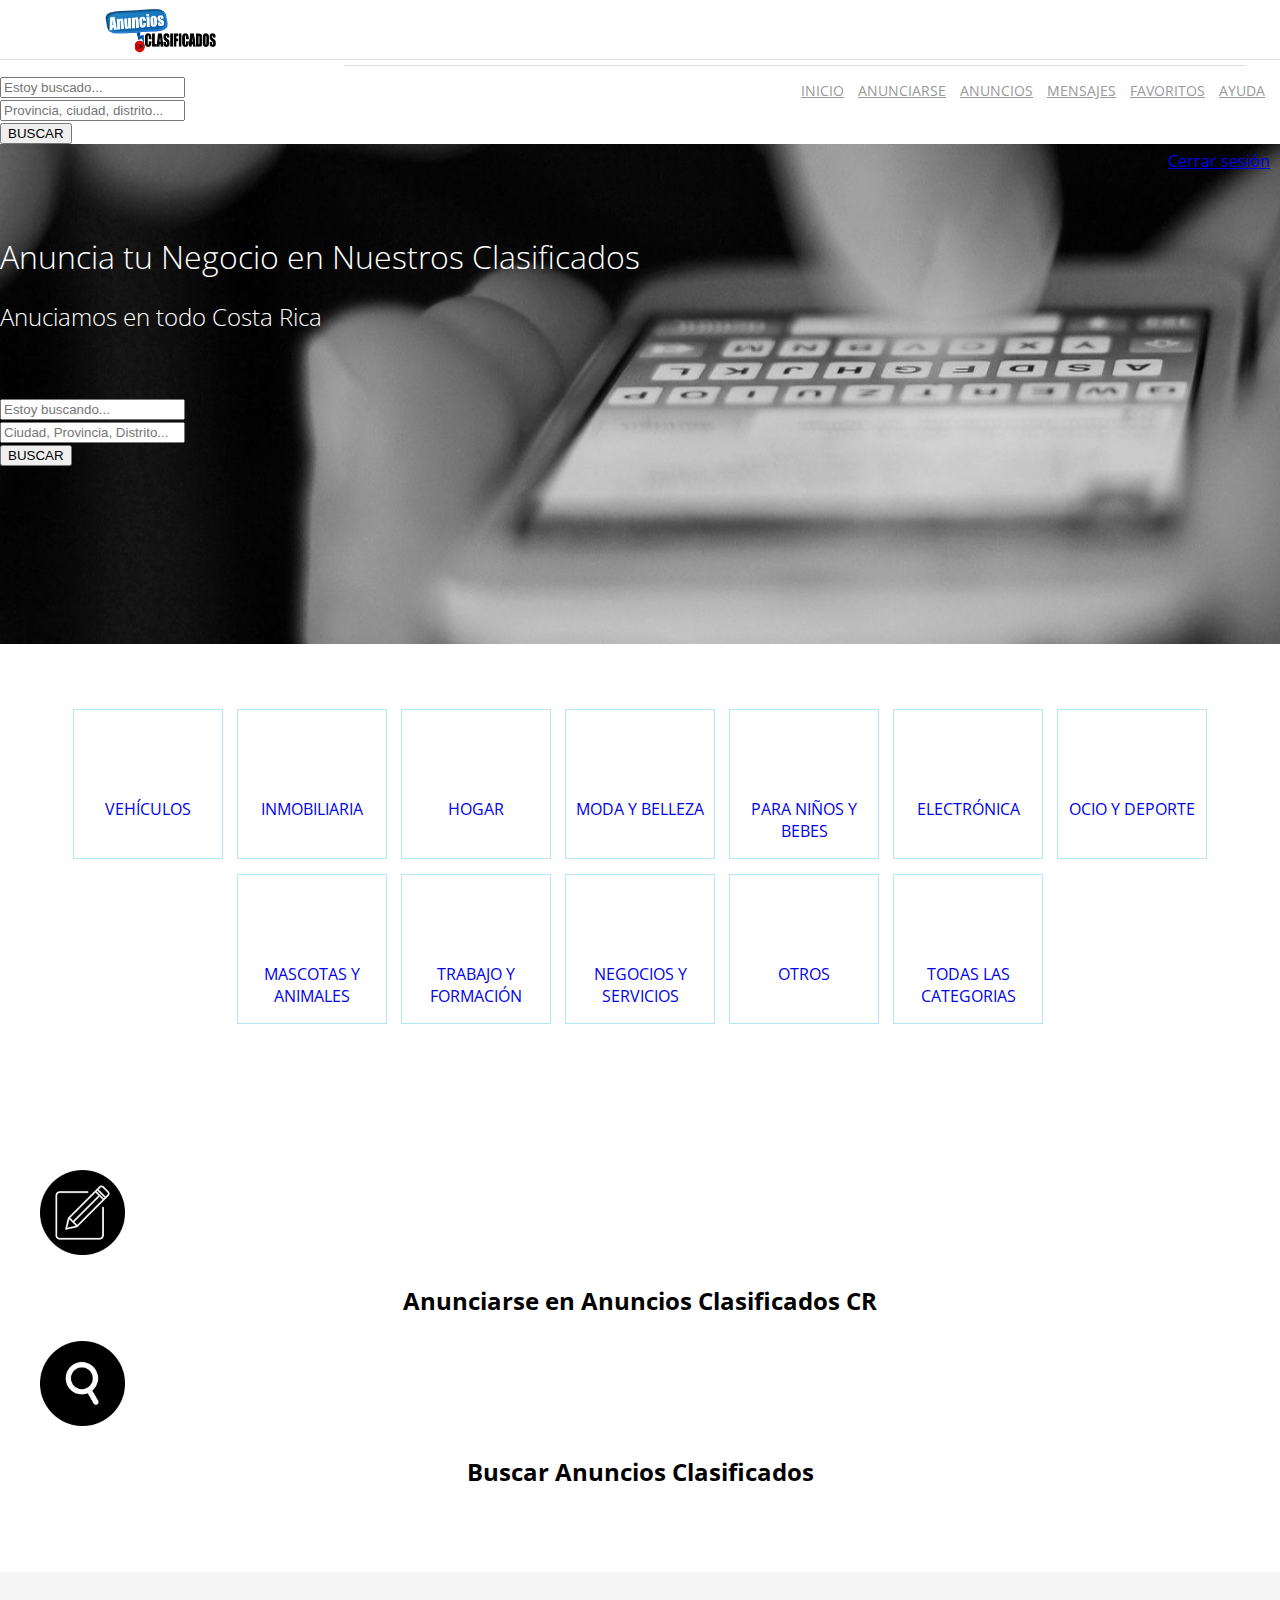
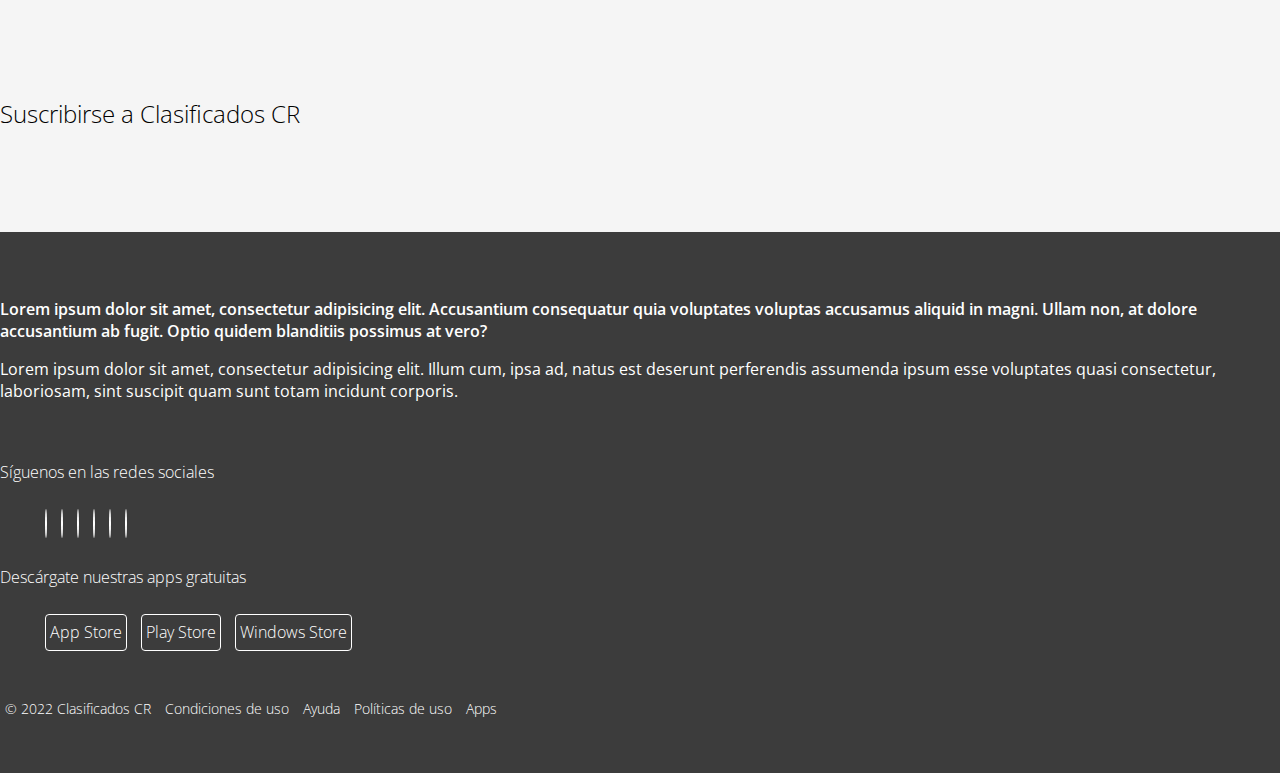
==== index.html @ 0e3de557 "Update index.html" ====
<!DOCTYPE html>
<html lang="es">
<head>
	<meta charset="UTF-8">
	<meta name="viewport" content="width=device-width, user-scalable=no, initial-scale=1.0, maximum-scale=1.0, minimum-scale=1.0">
	<title>Anuncios Clasificados CR</title>
        <meta name="description" content="Anuncios Clasificados en todo Costa Rica">
        <meta name="keywords" content="costa rica, san ramón, alajuela, grecia, costa rica, palmares, naranjo, sarchi, san jose, todo costa rica, zona occidente, zona occidente costa rica, zona occidental, zona occidental costa rica">
        <meta name="author" content="Anuncios Clasificados Costa Rica">
        <meta name="format-detection" content="telephone=no">
        <meta name="viewport" content="width=device-width, height=device-height, initial-scale=1.0">
        <meta http-equiv="X-UA-Compatible" content="IE=edge">
        <meta charset="utf-8">
        <link rel="icon" href="images/favicon.ico" type="image/x-icon">
	<link href='https://fonts.googleapis.com/css?family=Open+Sans:400,300,600,700' rel='stylesheet' type='text/css'>
	<link rel="stylesheet" href="css/main.css">
	<link rel="stylesheet" href="path/to/font-awesome/css/font-awesome.min.css">
	</head>
<body>
	<!-- ====== Barra de navegacion ======-->
	<div class="full-width NavBar">
		<div class="full-width text-semi-bold NavBar-logo">
                <figure class="figure-light"><img class="img-centered" src="assets/img/clasificadoscr.png" alt="" width="115" height="42"/>
                <figcaption>
		</div>
		<nav class=" full-width NavBar-Nav">
			<div class="full-width NavBar-Nav-bg hidden-md hidden-lg show-menu-mobile"></div>
			<ul class="list-unstyled full-width menu-mobile-c">
				<div class="full-width hidden-md hidden-lg header-menu-mobile">
					<i class="fa fa-times header-menu-mobile-close-btn show-menu-mobile" aria-hidden="true"></i>
					<!--<i class="fa fa-user NavBar-Nav-icon header-menu-mobile-icon" aria-hidden="true"></i>-->
					<img src="assets/img/user.png" alt="" class="header-menu-mobile-icon">
					<div class="divider"></div>
					<a href="#!" class="btn btn-success header-menu-mobile-btn">
						<i class="fa fa-sign-out fa-fw" aria-hidden="true"></i> Cerrar sesión
					</a>
				</div>
				<li>
					<a href="index.html">
						<i class="fa fa-home fa-fw hidden-md hidden-lg" aria-hidden="true"></i> INICIO
					</a>
				</li>
				<li>
					<a href="anunciarse.html">
						<i class="fa fa-pencil-square-o fa-fw hidden-md hidden-lg" aria-hidden="true"></i>  ANUNCIARSE
					</a>
				</li>
				<li>
					<a href="anuncios.html">
						<i class="fa fa-object-group fa-fw hidden-md hidden-lg" aria-hidden="true"></i> ANUNCIOS
					</a>
				</li>
				<li>
					<a href="messages.html">
						<i class="fa fa-commenting-o fa-fw hidden-md hidden-lg" aria-hidden="true"></i> MENSAJES
					</a>
				</li>
				<li>
					<a href="favorites.html">
						<i class="fa fa-heart-o fa-fw hidden-md hidden-lg" aria-hidden="true"></i> FAVORITOS
					</a>
				</li>
				<li>
					<a href="help.html">
						<i class="fa fa-life-ring fa-fw hidden-md hidden-lg" aria-hidden="true"></i> AYUDA
					</a>
				</li>
			</ul>
		</nav>
		<i class="fa fa-bars hidden-md hidden-lg btn-mobile-menu show-menu-mobile" aria-hidden="true"></i>
		<i class="fa fa-search hidden-md hidden-lg btn-mobile-menu btn-search-mobile" aria-hidden="true"></i>
	</div>
	<!-- ====== PopUpLogin ======-->
	<section class=" full-width PopUpLogin">
		<ul class="nav nav-tabs nav-justified" role="tablist">
			<li role="presentation" class="active"><a href="#LoginTab1" aria-controls="LoginTab1" role="tab" data-toggle="tab">PARTICULAR</a></li>
			<li role="presentation"><a href="#LoginTab2" aria-controls="LoginTab2" role="tab" data-toggle="tab">TIENDA VIRTUAL</a></li>
		</ul>
		<div class="tab-content">
			<div role="tabpanel" class="tab-pane fade in active" id="LoginTab1">
				<form action="login.html" style="padding-top: 15px;">
					<div class="form-group">
					    <input type="email" class="form-control input-lg" placeholder="Email" required="">
					</div>
					<div class="form-group">
					    <input type="password" class="form-control input-lg" placeholder="Contraseña" required="">
					</div>
					<a class="text-left text-light" href="#!">No recuerdo mi contraseña</a>
					<div class="checkbox full-width">
					    <label>
					      <input type="checkbox"> No cerrar sesión
					    </label>
					</div>
					<button class="btn btn-danger btn-lg" type="submit">INICIAR SESIÓN</button>
				</form>
				<div class="full-width divider"></div>
				<h4 class="text-center">¿Aún no tienes cuenta?</h4>
				<a class="text-light" href="newaccount.html">CRÉATE UNA GRATIS</a>
			</div>
			<div role="tabpanel" class="tab-pane fade" id="LoginTab2">
				<form action="login.html" style="padding-top: 15px;">
					<div class="form-group">
					    <input type="email" class="form-control input-lg" placeholder="Email" required="">
					</div>
					<div class="form-group">
					    <input type="password" class="form-control input-lg" placeholder="Contraseña" required="">
					</div>
					<a class="text-left text-light" href="#!">No recuerdo mi contraseña</a>
					<div class="checkbox full-width">
					    <label>
					      <input type="checkbox"> No cerrar sesión
					    </label>
					</div>
					<button class="btn btn-danger btn-lg" type="submit">INICIAR SESIÓN</button>
				</form>
			</div>
		</div>
	</section>
	<!-- ====== Buscador movil ======-->
	<section class="full-width hidden-md hidden-lg Search-mobile">
		<form action="commercial.html" style="padding-top: 15px;">
			<div class="form-group">
			    <input type="text" class="form-control input-lg" placeholder="Estoy buscado..." required="">
			</div>
			<div class="form-group">
			    <input type="text" class="form-control input-lg" placeholder="Provincia, ciudad, distrito..." required="">
			</div>
			<button class="btn btn-danger btn-lg" type="submit">BUSCAR</button>
		</form>
	</section>
	<!-- ====== Contenido de pagina ======-->
	<header class="full-width header-index">
				<div class="container">
			<div class="row">
				<div class="col-xs-12">
					<h1 class="text-center text-light1">Anuncia tu Negocio en Nuestros Clasificados</h1>
					<h2 class="text-center text-light1">Anuciamos en todo Costa Rica</h2>
				</div>
			</div>
		</div>
		<br><br>
		<div class="container">
			<div class="row">
				<div class="col-xs-12">
					<form action="commercial.html" class="form-inline text-center">
						<div class="form-group">
							<input type="text" class="form-control input-lg" placeholder="Estoy buscando...">
						</div>
						<div class="form-group">
							<input type="text" class="form-control input-lg" placeholder="Ciudad, Provincia, Distrito...">
						</div>
						<button type="submit" class="btn btn-danger btn-lg">BUSCAR</button>
					</form>
				</div>
			</div>
		</div>
	</header>
	<section class="section">
		<div class="container">
			<div class="full-width container-category">
				<a href="#!" id="categori-1">
					<i class="fa fa-car" aria-hidden="true"></i>
					<span>VEHÍCULOS</span>
				</a>
				<a href="#!" id="categori-2">
					<i class="fa fa-building" aria-hidden="true"></i>
					<span>INMOBILIARIA</span>
				</a>
				<a href="#!" id="categori-3">
					<i class="fa fa-home" aria-hidden="true"></i>
					<span>HOGAR</span>
				</a>
				<a href="#!" id="categori-4">
					<i class="fa fa-shopping-bag" aria-hidden="true"></i>
					<span>MODA Y BELLEZA</span>
				</a>
				<a href="#!" id="categori-5">
					<i class="fa fa-child" aria-hidden="true"></i>
					<span>PARA NIÑOS Y BEBES</span>
				</a>
				<a href="#!" id="categori-6">
					<i class="fa fa-plug" aria-hidden="true"></i>
					<span>ELECTRÓNICA</span>
				</a>
				<a href="#!" id="categori-7">
					<i class="fa fa-bicycle" aria-hidden="true"></i>
					<span>OCIO Y DEPORTE</span>
				</a>
				<a href="#!" id="categori-8">
					<i class="fa fa-paw" aria-hidden="true"></i>
					<span>MASCOTAS Y ANIMALES</span>
				</a>
				<a href="#!" id="categori-9">
					<i class="fa fa-graduation-cap" aria-hidden="true"></i>
					<span>TRABAJO Y FORMACIÓN</span>
				</a>
				<a href="#!" id="categori-10">
					<i class="fa fa-suitcase" aria-hidden="true"></i>
					<span>NEGOCIOS Y SERVICIOS</span>
				</a>
				<a href="#!" id="categori-11">
					<i class="fa fa-shopping-basket" aria-hidden="true"></i>
					<span>OTROS</span>
				</a>
				<a href="#!" id="categori-12">
					<i class="fa fa-star" aria-hidden="true"></i>
					<span>TODAS LAS CATEGORIAS</span>
				</a>
			</div>
		</div>
	</section>
     	<section class="section">
		<div class="container">
			<div class="row">
				<div class="col-xs-12 col-sm-6">
			         <figure class="figure-light"><img class="img-centered" src="assets/img/editar.png" alt="" width="85" height="85"/>
                                   <figcaption>
					<h3 class="lead1">
						Anunciarse en Anuncios Clasificados CR
					</h3>
				</div>
				<div class="col-xs-12 col-sm-6">
			         <figure class="figure-light"><img class="img-centered" src="assets/img/search.png" alt="" width="85" height="85"/>
                                   <figcaption>
					<h3 class="lead1">
						Buscar Anuncios Clasificados
					</h3>
				</div>
			</div>
		</div>
	</section>
	<section class="section" style="background-color: #F5F5F5">
		<div class="container">
			<div class="row">
				<div class="col-xs-12 col-sm-4">
					<figure class="full-width">
						<img src="assets/img/smartphone.png" alt="" class="img-responsive1" style="width: 50%; margin: 0 auto;">
					</figure>
				</div>
				<div class="col-xs-12 col-sm-8">
					<h2 class="text-center text-light">Suscribirse a Clasificados CR</h2>
					<br>
                <script charset="utf-8" type="text/javascript" src="//js.hsforms.net/forms/v2.js"></script>
                <script>
                hbspt.forms.create({
                region: "na1",
                portalId: "22189216",
                formId: "7a1f4c46-79ff-431f-abea-48fe8a814464"
                     });
                </script>
				</div>
			</div>
		</div>
	</section>
	<!-- ====== Pie de pagina ======-->
	<footer class="full-width footer">
		<div class="container">
			<p class="text-semi-bold">
				Lorem ipsum dolor sit amet, consectetur adipisicing elit. Accusantium consequatur quia voluptates voluptas accusamus aliquid in magni. Ullam non, at dolore accusantium ab fugit. Optio quidem blanditiis possimus at vero?
			</p>
			<p>
				Lorem ipsum dolor sit amet, consectetur adipisicing elit. Illum cum, ipsa ad, natus est deserunt perferendis assumenda ipsum esse voluptates quasi consectetur, laboriosam, sint suscipit quam sunt totam incidunt corporis.
			</p>
		</div>
		<br>
		<div class="container">
			<div class="row">
				<div class="col-xs-12 col-sm-6">
					<h4 class="text-light text-center">Síguenos en las redes sociales</h4>
					<ul class="list-unstyled fullwidth text-center footer-social">
						<li>
							<a href="#!">
								<i class="fa fa-facebook" aria-hidden="true"></i>
							</a>
						</li>
						<li>
							<a href="#!">
								<i class="fa fa-linkedin" aria-hidden="true"></i>
							</a>
						</li>
						<li>
							<a href="#!">
								<i class="fa fa-google-plus" aria-hidden="true"></i>
							</a>
						</li>
						<li>
							<a href="#!">
								<i class="fa fa-twitter" aria-hidden="true"></i>
							</a>
						</li>
						<li>
							<a href="#!">
								<i class="fa fa-youtube" aria-hidden="true"></i>
							</a>
						</li>
						<li>
							<a href="#!">
								<i class="fa fa-instagram" aria-hidden="true"></i>
							</a>
						</li>
					</ul>
				</div>
				<div class="col-xs-12 col-sm-6">
					<h4 class="text-light text-center">Descárgate nuestras apps gratuitas</h4>
					<ul class="list-unstyled fullwidth text-center footer-app-store">
						<li>
							<a href="#!">
								<i class="fa fa-apple" aria-hidden="true"></i> App Store
							</a>
						</li>
						<li>
							<a href="#!">
								<i class="fa fa-android" aria-hidden="true"></i> Play Store
							</a>
						</li>
						<li>
							<a href="#!">
								<i class="fa fa-windows" aria-hidden="true"></i> Windows Store
							</a>
						</li>
					</ul>
				</div>
			</div>
		</div>
		<br>
		<div class="container">
			<div class="col-xs-12">
				<ul class="list-unstyled text-center full-width footer-copyright">
					<li>&copy; 2022 Clasificados CR</li>
					<li><a href="#!">Condiciones de uso</a></li>
					<li><a href="#!">Ayuda</a></li>
					<li><a href="#!">Políticas de uso</a></li>
					<li><a href="#!">Apps</a></li>
				</ul>
			</div>
		</div>
	</footer>
	<script src="//ajax.googleapis.com/ajax/libs/jquery/1.11.2/jquery.min.js"></script>
	<script>window.jQuery || document.write('<script src="js/jquery-1.11.2.min.js"><\/script>')</script>
	<script src="js/bootstrap.min.js"></script>
	<script src="js/jquery.mCustomScrollbar.concat.min.js"></script>
	<script src="js/main.js"></script>
</body>
</html>
---- css/main.css ----
/*=======================================
======Importando archivos css externos */
@import url('normalize.css');
@import url('bootstrap.css');
@import url('jquery.mCustomScrollbar.css');
@import url('font-awesome.min.css');
/*=======================================
=====================Estilos generales */
body, html{
	padding: 0;
	margin: 0;
	position: relative;
	width: 100%;
	height: 100%;
	font-family: 'Open Sans', sans-serif;
	font-size: 16px;
}
a:hover,
a:focus,
a:active{
	text-decoration: none;
}
.text-light{ font-weight: 300; }
.text-semi-bold{ font-weight: 600; }
.text-bold{ font-weight: 700; }
.full-width{
	width: 100%;
	margin: 0;
	padding: 0;
	box-sizing: border-box;
}
.divider{
	width: 95%;
	display: block;
	margin: 5px auto;
	height: 0;
	border-top: 1px solid #E1E1E1;
}
.section{
	padding: 60px 0;
}
/*====Tablas con CSS==*/
.div-table{
	display: table;
	height: auto;
}
.div-table-row,
.div-table-cell{
	height: 32px;
	line-height: 32px;
	text-align: center;
}
.div-table-row{
	display: table-row;
}
.div-table-cell{
	display: table-cell;
	border: 1px solid #fff;
	box-sizing: border-box;
}
.div-table-cell-c{
	background-color: #F5F5F5;
	color: #333;
}
.custom-input-file{
    overflow: hidden;
    position: relative;
    cursor: pointer;
    height: 150px;
    width: 150px;
    line-height: 150px;
    text-align: center;
    font-size: 70px;
    color: #E1E1E1;
    border-radius: 100%;
    border: 2px dashed #E1E1E1;
    display: block;
    margin: 0 auto;
}
.custom-input-file .input-file {
    margin: 0;
    padding: 0;
    outline: 0;
    font-size: 10000px;
    border: 10000px solid transparent;
    opacity: 0;
    filter: alpha(opacity=0);
    position: absolute;
    right: -1000px;
    top: -1000px;
    cursor: pointer;
}
.media-object{
	width: 64px;
	height: 64px;
	border-radius: 100%;
}
.res-msj{
	margin-top: 10px;
	display: none;
}
/*====Barra de navegacion==*/
.NavBar,
.NavBar-logo,
.NavBar-Nav,
.NavBar-Nav ul,
.NavBar-Nav ul div{
	height: 60px;
	line-height: 60px;
	position: relative;
}
.NavBar{
	border-bottom: 1px solid #E1E1E1;
}
.NavBar-logo,
.NavBar-Nav{
	position: absolute;
	top: 0;
}
.NavBar-logo{
	width: 25%;
	left: 0;
	color: #333;
	font-size: 27px;
	text-align: center;
}
.NavBar-logo figure,
.NavBar-logo figure img,
.NavBar-logo img{
	margin: 0 auto;
	padding: 0;
	height: 50px;
	display: block;
}
.NavBar-logo img,
.NavBar-logo figure img{
	padding-top: 5px;
	padding-bottom: 5px;
}
.NavBar-Nav{
	width: 75%;
	right: 0;
	text-align: right;
	padding-right: 10px;
}
.NavBar-Nav ul li{
	display: inline-block;
	margin: 0;
	padding: 0;
	position: relative;
	text-align: right;
}
.NavBar-Nav ul li a{
	box-sizing: border-box;
	text-align: center;
	font-size: 14px;
	padding: 0 5px;
	color: #999;
	position: relative;
	transition: all .3s ease-in-out;
	display: block;
}
.NavBar-Nav ul li a:hover{
	color: #333;
}
.NavBar-Nav-icon{
	width: 40px;
	height: 40px;
	line-height: 40px;
	border-radius: 50%;
	border: 2px solid rgb(145,153,161);
	color: rgb(145,153,161);
	text-align: center;
	font-size: 23px;
	margin: 0;
	padding: 0;
	background-color: rgb(220,220,220);
	position: relative;
	cursor: pointer;
	top: 3px;
}
img.NavBar-Nav-icon{
	top: 0;
	border-width: 1px;
}
/*====PopUpLogin==*/
.PopUpLogin{
	width: 400px;
	padding: 20px;
    background-color: #fff;
    border: 1px solid #ccc;
    position: absolute;
    top: 65px;
    right: 10px;
    z-index: 200;
    display: none;
}
.PopUpLogin a,
.PopUpLogin button{
	display: block;
	text-align: center;
	margin: 9px auto;
}
.PopUpLogin:after,
.PopUpLogin:before {
	bottom: 100%;
	right: 12px;
	border: solid transparent;
	content: " ";
	height: 0;
	width: 0;
	position: absolute;
	pointer-events: none;
}
.PopUpLogin:after {
	border-color: rgba(136, 183, 213, 0);
	border-bottom-color: #fff;
	border-width: 10px;
	margin-right: 0px;
}
.PopUpLogin:before {
	border-color: rgba(194, 225, 245, 0);
	border-bottom-color: #ccc;
	border-width: 12px;
	margin-right: -2px;
}
.PopUpLogin-2{
	width: 200px;
	padding: 10px 0;
}
.PopUpLogin-2 a,
.PopUpLogin-2 button{
	margin: 0;
	text-align: left;
	padding: 7px 10px;
	color: #333333;
	font-weight: 300;
	font-size: 14px;
}
.PopUpLogin-2 a:hover,
.PopUpLogin-2 button:hover{
	background-color: #F5F5F5;
}
/*====Footer==*/
.footer{
	background-color: #3C3C3C;
	color: #fff;
	padding: 50px 0;
	position: relative;
}
.footer ul li,
.social-post li{
	display: inline-block;
}
.footer ul li a{
	text-decoration: none;
	color: #fff;
}
.footer-social li a i{
	width: 40px;
	height: 40px;
	line-height: 40px;
	margin: 5px;
	font-size: 20px;
	border-radius: 50%;
	border: 1px solid #FFF;
	transition: all .3s ease-in-out;
}
.footer-social li a i:hover,
.footer-app-store li a:hover{
	transform: scale(1.2);
}
.footer-social li a i.fa-facebook:hover{ background-color: #2B4073; }
.footer-social li a i.fa-linkedin:hover{ background-color: #278DD8; }
.footer-social li a i.fa-google-plus:hover{ background-color: #C63E24; }
.footer-social li a i.fa-twitter:hover{ background-color: #67CDEE; }
.footer-social li a i.fa-youtube:hover{ background-color: #D72823; }
.footer-social li a i.fa-instagram:hover{ background-color: #89A0B2; }
.footer-app-store li a{
	height: 35px;
	line-height: 35px;
	border-radius: 4px;
	font-weight: 300;
	border: 1px solid #FFF;
	padding: 0 4px;
	transition: all .3s ease-in-out;
	display: block;
	margin: 5px;
}
.footer-app-store li a:hover{ background-color: #76797C; }
.footer-copyright li{
	font-size: 14px;
	font-weight: 300;
	margin: 5px;
}
/*============================
login.html & newaccount.html*/
.container-login{
	border: 1px solid #ECEEEF;
    background-color: #F9F9F9;
    padding: 15px;
}
.container-login button{
	display: block;
	width: 100%;
}
.container-login a{
	display: block;
	text-align: center;
	margin: 20px 0;
}
.container-login-icon{
	position: relative;
	display: block;
	margin: 25px auto;
	width: 90px;
	height: 90px;
	line-height: 90px;
	font-size: 60px;
	text-align: center;
	border-radius: 100%;
	border: 2px solid #C62828;
	color: #B71C1C;
}
/*============================
==================index.html*/
.header-index{
	background: url(../assets/img/header-index.jpg) #fff no-repeat bottom left;
	background-size: cover;
	min-height: 500px;
	padding: 70px 0;
}
.container-category{
	text-align: center;
}
.container-category a{
	text-decoration: none;
	width: 150px;
	height: 150px;
	background-color: #FFF;
	border: 1px solid #B3E5FC;
	box-sizing: border-box;
	margin: 5px;
	display: inline-block;
	overflow: hidden;
	transition: all .3s ease-in-out;
	position: relative;
}
.container-category a:hover{ color: #FFF; }
.container-category i,
.container-category span{
	width: 100%;
	box-sizing: border-box;
	text-align: center;
	position: absolute;
	left: 0;
}
.container-category i{
	height: 90px;
	line-height: 90px;
	top: 0;
	font-size: 40px;
}
.container-category span{
	height: 60px;
	bottom: 0;
}
#categori-1:hover{ background-color: #E65100; border-color: #E65100; }
#categori-2:hover{ background-color: #B71C1C; border-color: #B71C1C; }
#categori-3:hover{ background-color: #1A237E; border-color: #1A237E; }
#categori-4:hover{ background-color: #03A9F4; border-color: #03A9F4; }
#categori-5:hover{ background-color: #263238; border-color: #263238; }
#categori-6:hover{ background-color: #AFB42B; border-color: #AFB42B; }
#categori-7:hover{ background-color: #00ACC1; border-color: #00ACC1; }
#categori-8:hover{ background-color: #EF6C00; border-color: #EF6C00; }
#categori-9:hover{ background-color: #00695C; border-color: #00695C; }
#categori-10:hover{ background-color: #607D8B; border-color: #607D8B; }
#categori-11:hover{ background-color: #1976D2; border-color: #1976D2; }
#categori-12:hover{ background-color: #3949AB; border-color: #3949AB; }
.icon-index{
	font-size: 90px;
	width: 170px;
	height: 170px;
	line-height: 170px;
	margin: 20px auto;
	display: block;
	padding: 0;
	text-align: center;
	border-radius: 100%;
	background-color: #B71C1C;
	color: #fff;
}
/*============================
=========commercial.html*/
.container-post{
	padding: 20px 0;
}
.post{
	border: 1px solid #ECEEEF;
	height: 270px;
	width: 250px;
	display: inline-block;
	margin: 5px;
	position: relative;
	float: left;
	color: #9199A1;
}
.post:hover{
	color: #9199A1;
	background-color: #F5F5F5;
}
.post-img,
.post-info{
	position: relative;
	left: 0;
}
.post > figure,
.post > img,
.post-img{
	height: 186px;
	top: 0;
}
.post > figure > img,
.post-img > img{
	width: 100%;
	height: 100%;
}
.post-info{
	height: 82px;
	bottom: 0;
	padding: 5px;
}
.post-info-title{ font-size: 14px; }
.post-info-price{
	color: #F09000;
	font-size: 16px;
	font-weight: 600;
}
.post-info-zone,
.post-info-date,
.post-info-like{
	position: absolute;
}
.post-info-zone,
.post-info-date{
	bottom: 7px;
	font-size: 12px;
}
.post-info-zone{ left: 7px; }
.post-info-date{ right: 7px; }
.post-info-like{
	right: 7px;
	top: 7px;
	height: 25px;
	width: 25px;
	line-height: 27px;
	text-align: center;
	border-radius: 100%;
	background-color: #fff;
	cursor: pointer;
}
.post-block{
	display: block;
	float: none;
	width: 100%;
	height: 186px;
}
.post-block .post-img,
.post-block .post-info{
	height: 186px;
	position: absolute;
	top: 0;
}
.post-block .post-img{
	width: 250px;
	left: 0;
	z-index: 2;
}
.post-block .post-info{
	right: 0;
	width: 100%;
	padding: 15px;
	padding-left: 265px;
	z-index: 1;
}
.post-block .post-info-zone{ left: 15px; }
.post-block .post-info-date{ right: 15px; }
/*============================
===================post.html*/
.post-user-info{
	margin: 7px 0;
	background-color: #F5F5F5;
	padding: 10px;
}
.post-user-info i.NavBar-Nav-icon,
.post-user-info img.NavBar-Nav-icon{
	cursor: inherit;
	height: 70px;
	width: 70px;
	line-height: 70px;
	font-size: 40px;
	margin: 7px auto;
	display: block;
}
.post-user-info p{
	height: 32px;
	line-height: 32px;
	margin: 5px 0;
	text-align: center;
}
.social-post li a{ color: #999; }
.social-post li a i{ border-color: #999; }
.social-post li a i:hover{
	color: #FFF;
	border-color: #FFF;
}
.bar-info-user{
	margin-bottom: 20px;
}
.bar-info-user,
.bar-info-user i,
.bar-info-user div{
	height: 32px;
	line-height: 32px;
}
.bar-info-user i,
.bar-info-user div{
	display: inline-block;
}
.bar-info-user i{
	width: 32px;
	border-radius: 100%;
	background-color: #999;
	text-align: center;
	color: #FFF;
}
.bar-info-user div{
	border-bottom: 2px solid #009F97;
}
.perfil-password{ display: none; }
/*=========================
=========== Media Queries*/
@media (max-width: 991px) {
	.NavBar,
	.NavBar-logo,
	.btn-mobile-menu{
		height: 48px;
		width: 100%;
		line-height: 48px;
		position: relative;
		color: #921B80;
	}
	.NavBar-logo{
		text-align: left;
		padding-left: 10px;
	}
	.NavBar-logo figure,
	.NavBar-logo figure img,
	.NavBar-logo img{
		margin: 0;
		height: 40px;
	}
	.NavBar-logo img,
	.NavBar-logo figure img{
		padding-top: 4px;
		padding-bottom: 4px;
	}
	.btn-mobile-menu{
		width: 48px;
		right: 0;
		cursor: pointer;
		font-size: 24px;
		text-align: center;
	}
	.btn-search-mobile{
		right: 48px;
	}
	.NavBar-Nav{
		position: fixed;
		width: 100%;
		height: 100%;
		padding-right: 0;
		z-index: 999;
		pointer-events: none;
		opacity: 0;
		transition: all .3s ease-in-out;
	}
	.NavBar-Nav-show{
		pointer-events: auto;
		opacity: 1;
	}
	.NavBar-Nav ul,
	.NavBar-Nav-bg,
	.btn-mobile-menu{
		position: absolute;
		top: 0;
	}
	.NavBar-Nav ul{
		z-index: 2;
		height: 100%;
		width: 300px;
		right: 0;
		background-color: #fff;
	}
	.NavBar-Nav ul div{
		height: auto;
		z-index: 5;
	}
	.NavBar-Nav ul li,
	.NavBar-Nav ul li a{
		display: block;
		width: 100%;
		height: 40px;
		line-height: 40px;
	}
	.NavBar-Nav ul li a{
		text-align: left;
		padding-left: 20px;
		font-weight: 300;
	}
	.NavBar-Nav-bg{
		left: 0;
		height: 100%;
		z-index: 1;
		background-color: rgba(0,0,0,.5);
	}
	.PopUpLogin{
		display: none !important;
	}
	.header-menu-mobile{
		background-color: #EEEEEE;
		border: 1px solid #E1E1E1;
		padding: 25px 15px;
	}
	.header-menu-mobile-icon{
		position: relative;
		top: 0;
		display: block;
		margin: 0 auto;
		width: 90px;
		height: 90px;
		line-height: 90px;
		font-size: 45px;
		cursor: inherit;
	}
	.header-menu-mobile-btn{
		display: block;
		width: 80%;
		margin: 9px auto;
	}
	.header-menu-mobile-close-btn{
		position: absolute;
		top: 0;
		left: 2px;
		width: 30px;
		height: 30px;
		line-height: 30px;
		cursor: pointer;
		text-align: center;
		font-size: 19px;
	}
	.Search-mobile{
		position: absolute;
		top: 48px;
		left: 0;
		border-top: 1px solid #E1E1E1;
		border-bottom: 1px solid #E1E1E1;
		padding: 20px;
		z-index: 99;
		background-color: #fff;
		display: none;
	}
	.Search-mobile button{
		display: block;
		width: 100%;
	}
	.menu-commercial{
		display: none;
	}
}
@media (max-width: 767px) {
	.div-table-cell-xs{
		width: 100%;
		display: block;
	}
	.bar-info-user{
		margin: 20px 0;
	}
	.user-menu-xs{
		display: none;
	}
}
@media (min-width: 768px) and (max-width: 991px) {
	.menu-commercial,
	.user-menu-xs{
		display: inherit !important;
	}
}
@media (min-width: 992px) and (max-width: 1199px) {
	.menu-commercial,
	.user-menu-xs{
		display: inherit !important;
	}
}
@media (min-width: 1200px) {
	.menu-commercial,
	.user-menu-xs{
		display: inherit !important;
	}
}

.text-light1 {
    font-weight: 300;
    color: white;
}

.img-responsive1 {
    padding-top: 40px;
}

.lead1 {
    font-size: 24px;
    font-weight: bold;
    text-align: center;
}
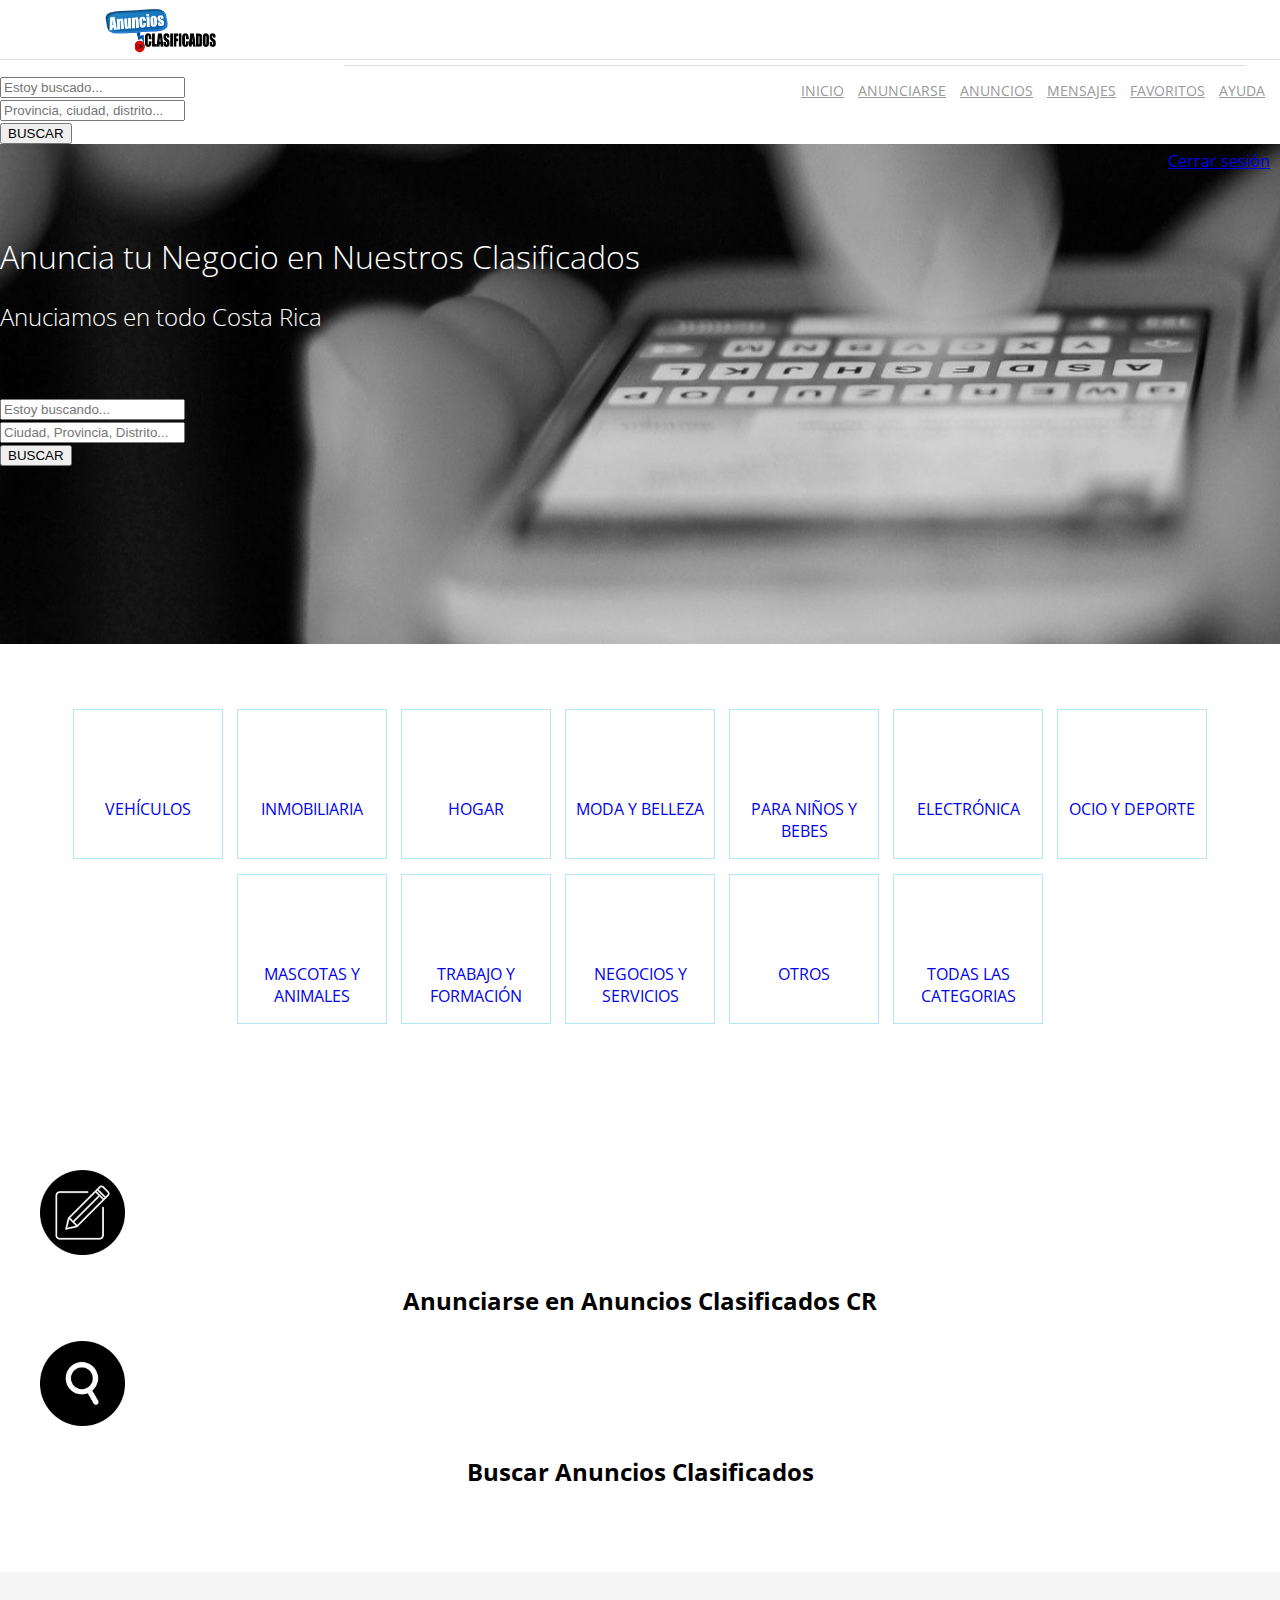
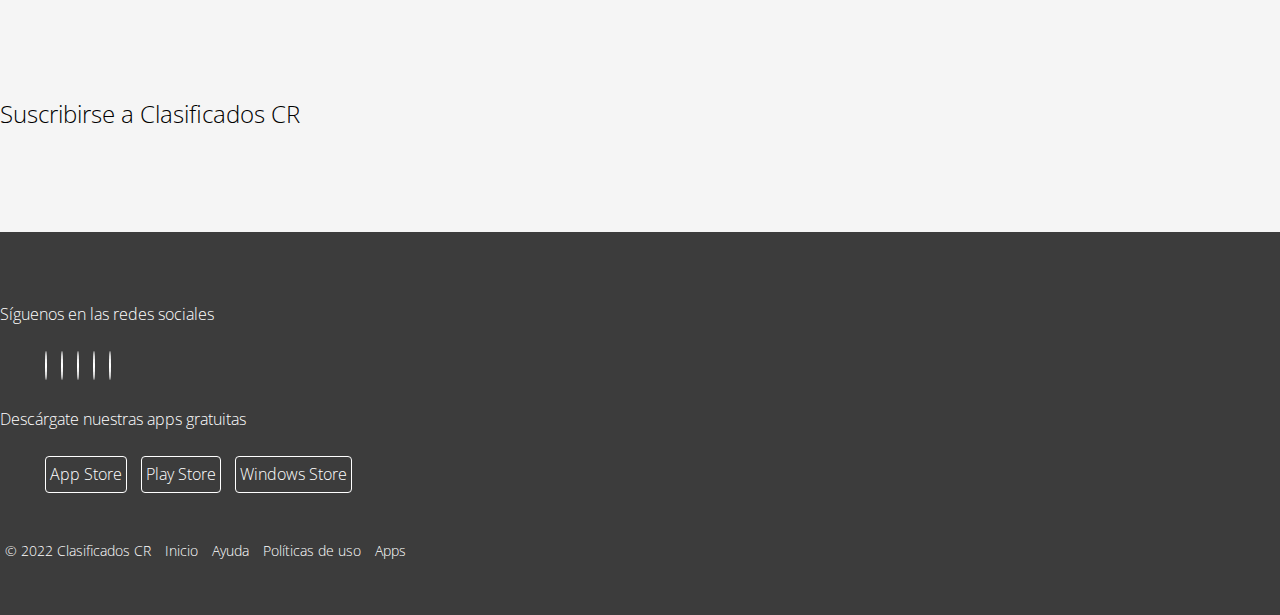
==== commit fb1a3643: "Update index.html" ====
--- a/index.html
+++ b/index.html
@@ -255,15 +255,6 @@
 	<!-- ====== Pie de pagina ======-->
 	<footer class="full-width footer">
 		<div class="container">
-			<p class="text-semi-bold">
-				Lorem ipsum dolor sit amet, consectetur adipisicing elit. Accusantium consequatur quia voluptates voluptas accusamus aliquid in magni. Ullam non, at dolore accusantium ab fugit. Optio quidem blanditiis possimus at vero?
-			</p>
-			<p>
-				Lorem ipsum dolor sit amet, consectetur adipisicing elit. Illum cum, ipsa ad, natus est deserunt perferendis assumenda ipsum esse voluptates quasi consectetur, laboriosam, sint suscipit quam sunt totam incidunt corporis.
-			</p>
-		</div>
-		<br>
-		<div class="container">
 			<div class="row">
 				<div class="col-xs-12 col-sm-6">
 					<h4 class="text-light text-center">Síguenos en las redes sociales</h4>
@@ -280,11 +271,6 @@
 						</li>
 						<li>
 							<a href="#!">
-								<i class="fa fa-google-plus" aria-hidden="true"></i>
-							</a>
-						</li>
-						<li>
-							<a href="#!">
 								<i class="fa fa-twitter" aria-hidden="true"></i>
 							</a>
 						</li>
@@ -327,7 +313,7 @@
 			<div class="col-xs-12">
 				<ul class="list-unstyled text-center full-width footer-copyright">
 					<li>&copy; 2022 Clasificados CR</li>
-					<li><a href="#!">Condiciones de uso</a></li>
+					<li><a href="#!">Inicio</a></li>
 					<li><a href="#!">Ayuda</a></li>
 					<li><a href="#!">Políticas de uso</a></li>
 					<li><a href="#!">Apps</a></li>
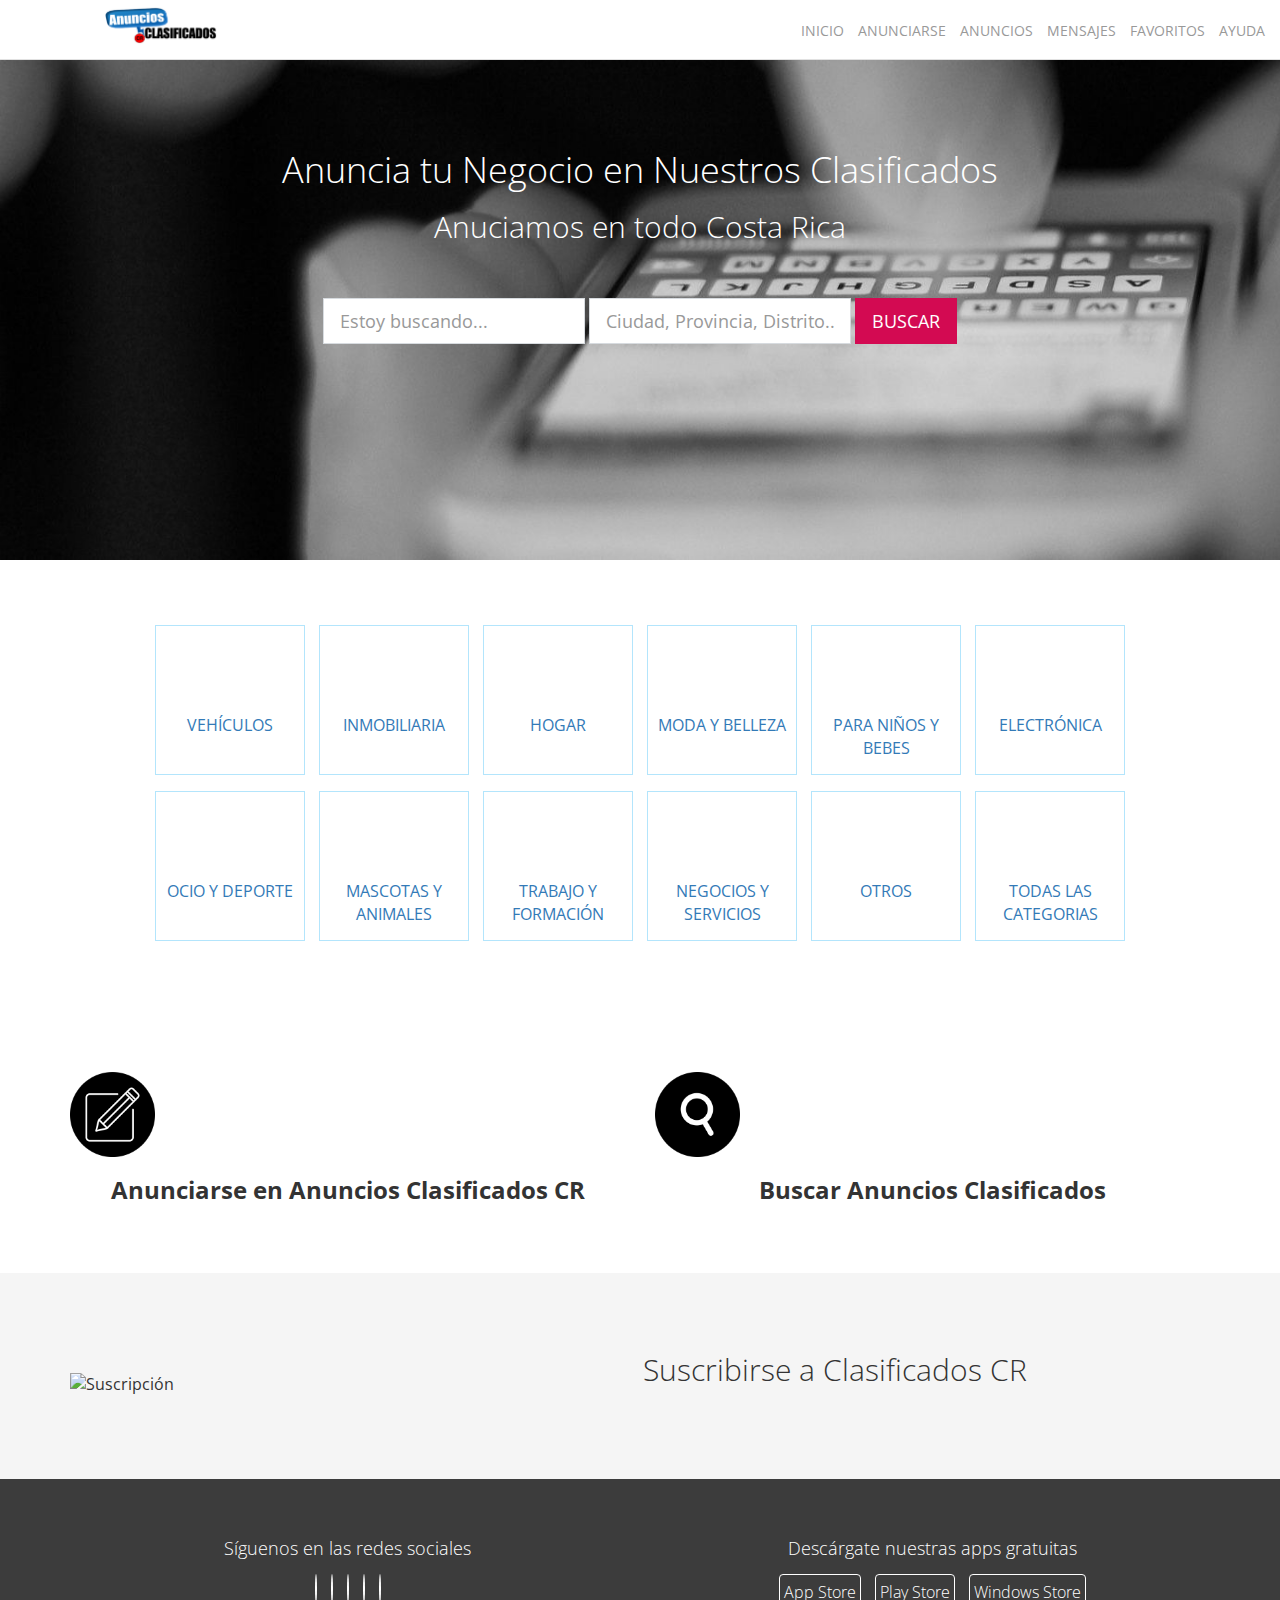
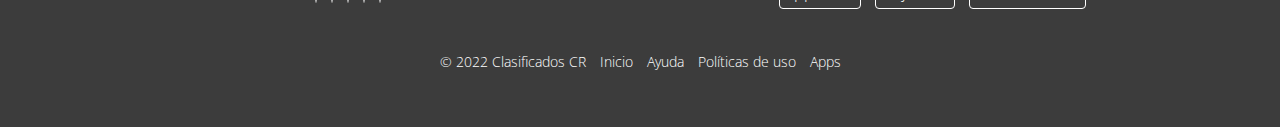
==== commit 909a3b90: "Update index.html" ====
--- a/index.html
+++ b/index.html
@@ -213,14 +213,14 @@
 		<div class="container">
 			<div class="row">
 				<div class="col-xs-12 col-sm-6">
-			         <figure class="figure-light"><img class="img-centered" src="assets/img/editar.png" alt="" width="85" height="85"/>
+			         <figure class="figure-light"><img class="class="img-responsive1" src="assets/img/editar.png" alt="" width="85" height="85"/>
                                    <figcaption>
 					<h3 class="lead1">
 						Anunciarse en Anuncios Clasificados CR
 					</h3>
 				</div>
 				<div class="col-xs-12 col-sm-6">
-			         <figure class="figure-light"><img class="img-centered" src="assets/img/search.png" alt="" width="85" height="85"/>
+			         <figure class="figure-light"><img class="class="img-responsive1" src="assets/img/search.png" alt="" width="85" height="85"/>
                                    <figcaption>
 					<h3 class="lead1">
 						Buscar Anuncios Clasificados
@@ -234,7 +234,7 @@
 			<div class="row">
 				<div class="col-xs-12 col-sm-4">
 					<figure class="full-width">
-						<img src="assets/img/smartphone.png" alt="" class="img-responsive1" style="width: 50%; margin: 0 auto;">
+						<img src="assets/img/smartphone.png" alt="Suscripción" class="img-responsive1" style="width: 50%; margin: 0 auto;">
 					</figure>
 				</div>
 				<div class="col-xs-12 col-sm-8">
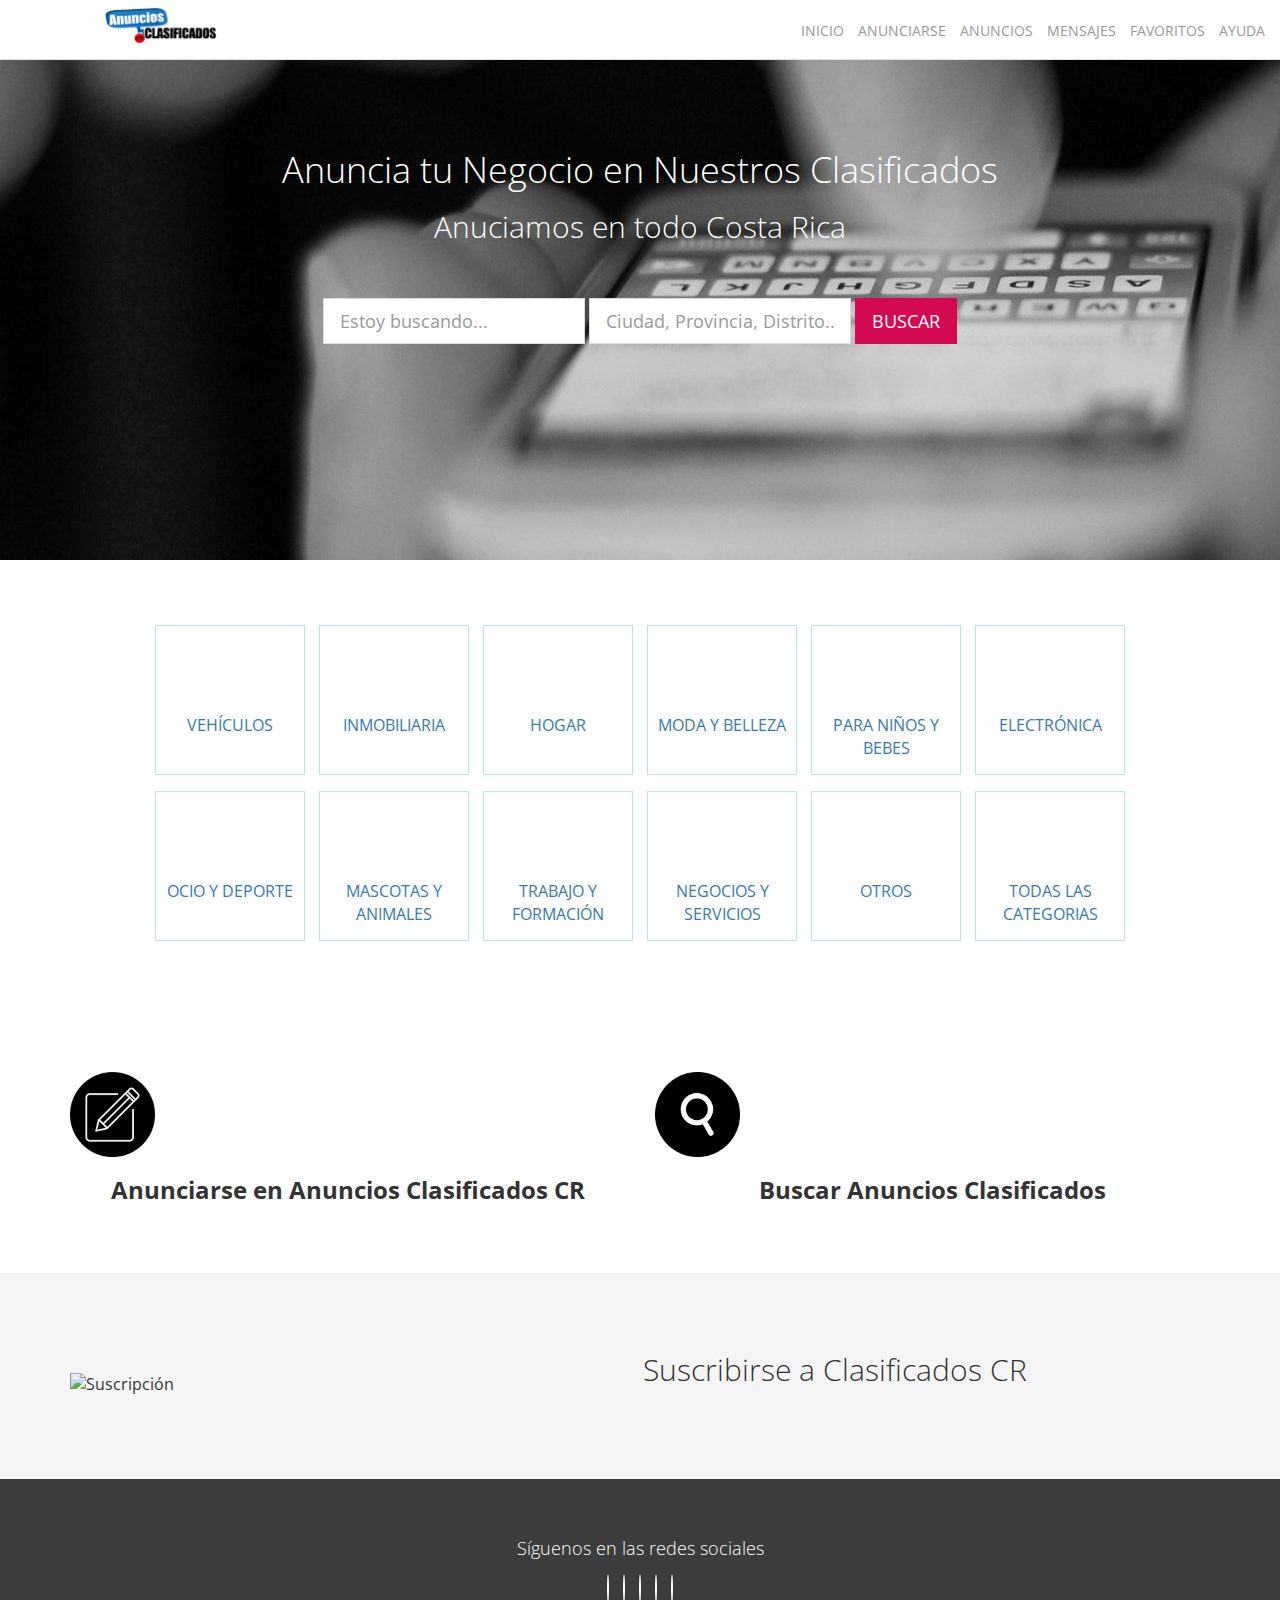
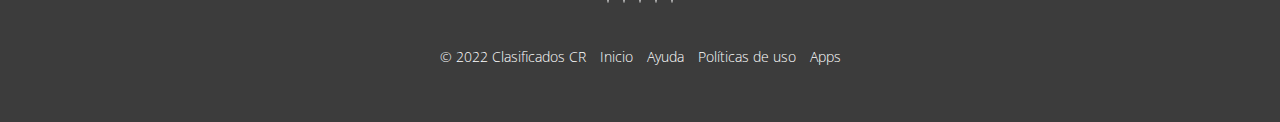
==== commit 4538f79b: "Update index.html" ====
--- a/index.html
+++ b/index.html
@@ -256,7 +256,7 @@
 	<footer class="full-width footer">
 		<div class="container">
 			<div class="row">
-				<div class="col-xs-12 col-sm-6">
+				<div class="col-xs-12 col-sm-12">
 					<h4 class="text-light text-center">Síguenos en las redes sociales</h4>
 					<ul class="list-unstyled fullwidth text-center footer-social">
 						<li>
@@ -286,26 +286,7 @@
 						</li>
 					</ul>
 				</div>
-				<div class="col-xs-12 col-sm-6">
-					<h4 class="text-light text-center">Descárgate nuestras apps gratuitas</h4>
-					<ul class="list-unstyled fullwidth text-center footer-app-store">
-						<li>
-							<a href="#!">
-								<i class="fa fa-apple" aria-hidden="true"></i> App Store
-							</a>
-						</li>
-						<li>
-							<a href="#!">
-								<i class="fa fa-android" aria-hidden="true"></i> Play Store
-							</a>
-						</li>
-						<li>
-							<a href="#!">
-								<i class="fa fa-windows" aria-hidden="true"></i> Windows Store
-							</a>
-						</li>
-					</ul>
-				</div>
+	
 			</div>
 		</div>
 		<br>
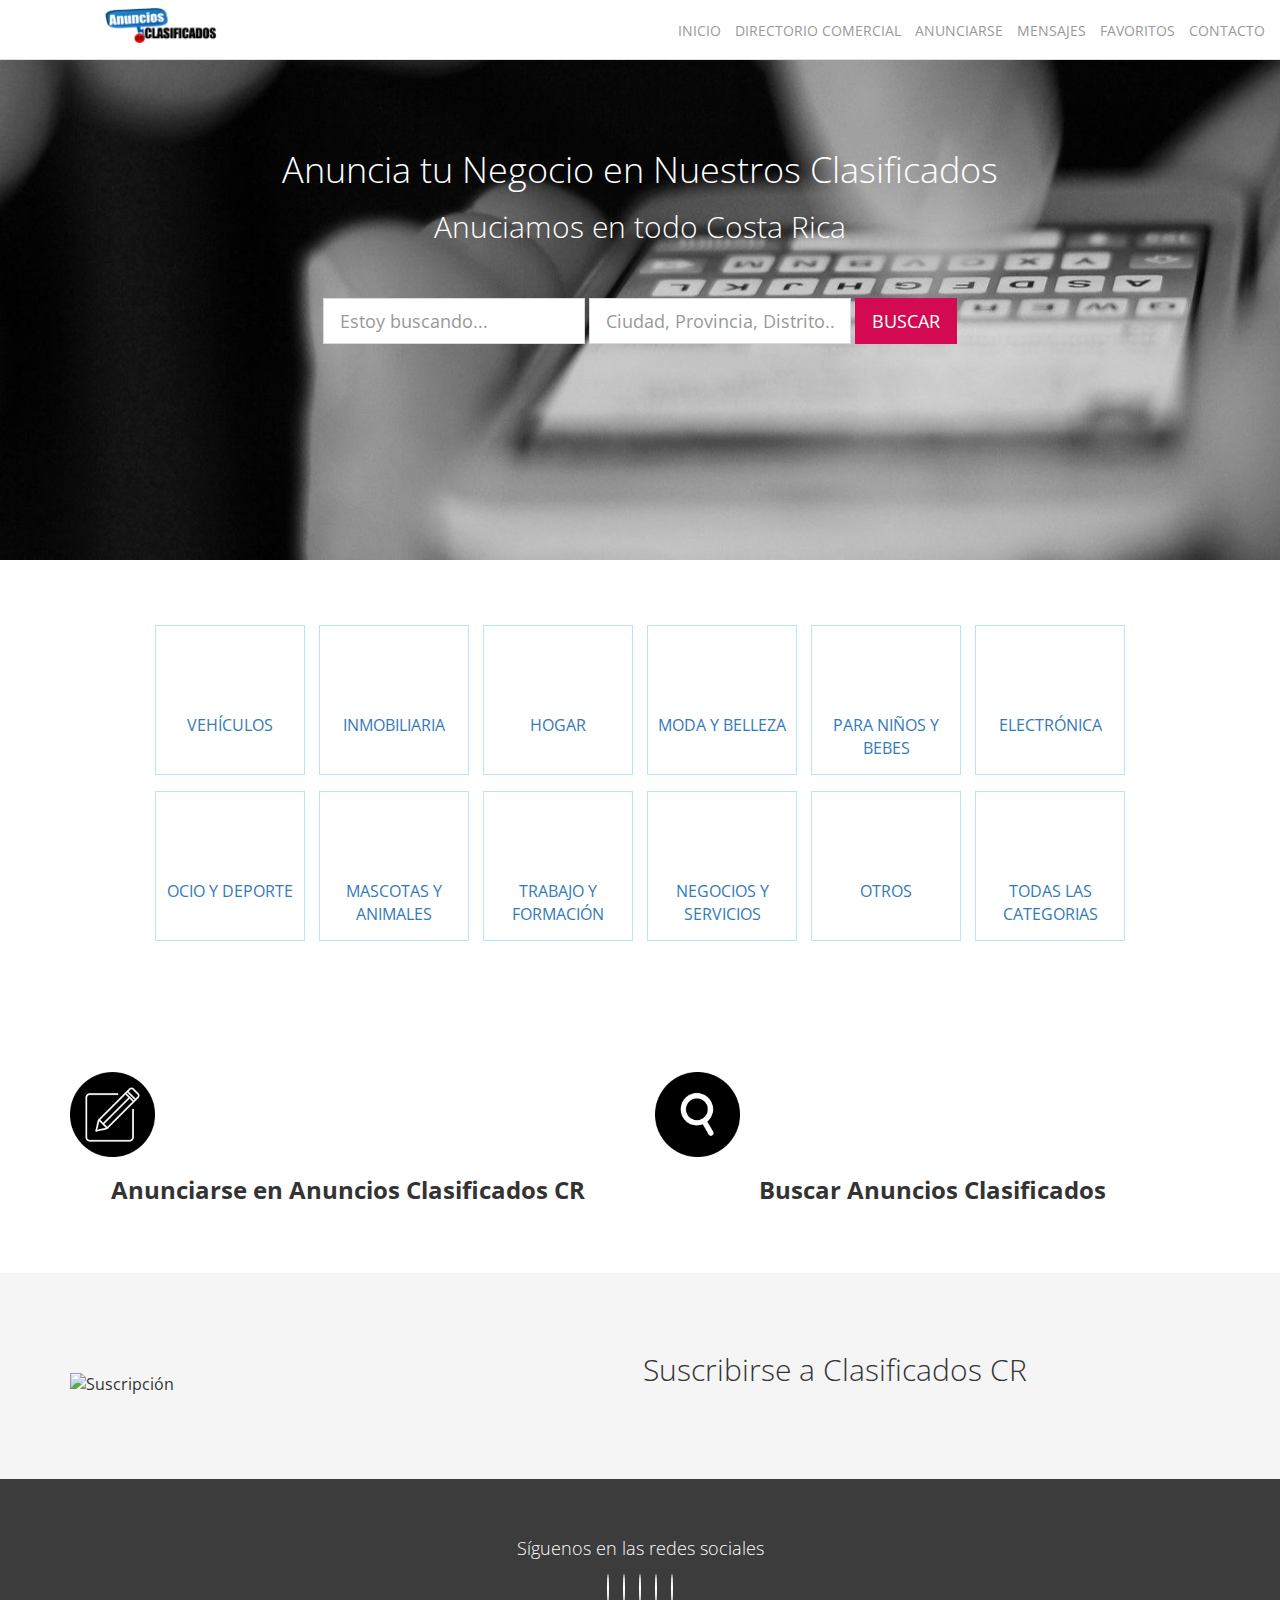
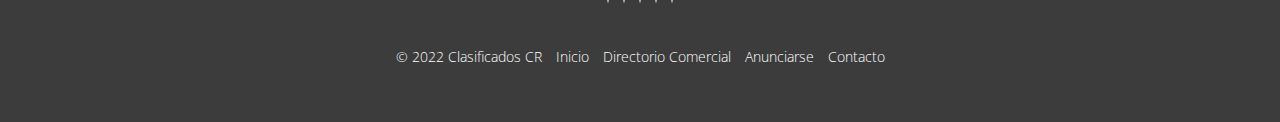
==== commit eab8846c: "Update index.html" ====
--- a/index.html
+++ b/index.html
@@ -41,13 +41,13 @@
 					</a>
 				</li>
 				<li>
+					<a href="anuncios.html">
+						<i class="fa fa-pencil-square-o fa-fw hidden-md hidden-lg" aria-hidden="true"></i>  DIRECTORIO COMERCIAL
+					</a>
+				</li>
+				<li>
 					<a href="anunciarse.html">
-						<i class="fa fa-pencil-square-o fa-fw hidden-md hidden-lg" aria-hidden="true"></i>  ANUNCIARSE
-					</a>
-				</li>
-				<li>
-					<a href="anuncios.html">
-						<i class="fa fa-object-group fa-fw hidden-md hidden-lg" aria-hidden="true"></i> ANUNCIOS
+						<i class="fa fa-object-group fa-fw hidden-md hidden-lg" aria-hidden="true"></i> ANUNCIARSE
 					</a>
 				</li>
 				<li>
@@ -61,8 +61,8 @@
 					</a>
 				</li>
 				<li>
-					<a href="help.html">
-						<i class="fa fa-life-ring fa-fw hidden-md hidden-lg" aria-hidden="true"></i> AYUDA
+					<a href="contacto.html">
+						<i class="fa fa-life-ring fa-fw hidden-md hidden-lg" aria-hidden="true"></i> CONTACTO
 					</a>
 				</li>
 			</ul>
@@ -213,14 +213,14 @@
 		<div class="container">
 			<div class="row">
 				<div class="col-xs-12 col-sm-6">
-			         <figure class="figure-light"><img class="class="img-responsive1" src="assets/img/editar.png" alt="" width="85" height="85"/>
+			         <figure class="figure-light"><img class="class="img-responsive2" src="assets/img/editar.png" alt="" width="85" height="85"/>
                                    <figcaption>
 					<h3 class="lead1">
 						Anunciarse en Anuncios Clasificados CR
 					</h3>
 				</div>
 				<div class="col-xs-12 col-sm-6">
-			         <figure class="figure-light"><img class="class="img-responsive1" src="assets/img/search.png" alt="" width="85" height="85"/>
+			         <figure class="figure-light"><img class="class="img-responsive2" src="assets/img/search.png" alt="" width="85" height="85"/>
                                    <figcaption>
 					<h3 class="lead1">
 						Buscar Anuncios Clasificados
@@ -295,9 +295,9 @@
 				<ul class="list-unstyled text-center full-width footer-copyright">
 					<li>&copy; 2022 Clasificados CR</li>
 					<li><a href="#!">Inicio</a></li>
-					<li><a href="#!">Ayuda</a></li>
-					<li><a href="#!">Políticas de uso</a></li>
-					<li><a href="#!">Apps</a></li>
+					<li><a href="#!">Directorio Comercial</a></li>
+					<li><a href="#!">Anunciarse</a></li>
+					<li><a href="#!">Contacto</a></li>
 				</ul>
 			</div>
 		</div>
--- a/css/main.css
+++ b/css/main.css
@@ -723,3 +723,10 @@
     font-weight: bold;
     text-align: center;
 }
+
+.img-responsive2 {
+vertical-align: middle;
+    justify-content: center;
+    display: flex;
+    margin: auto;
+}
